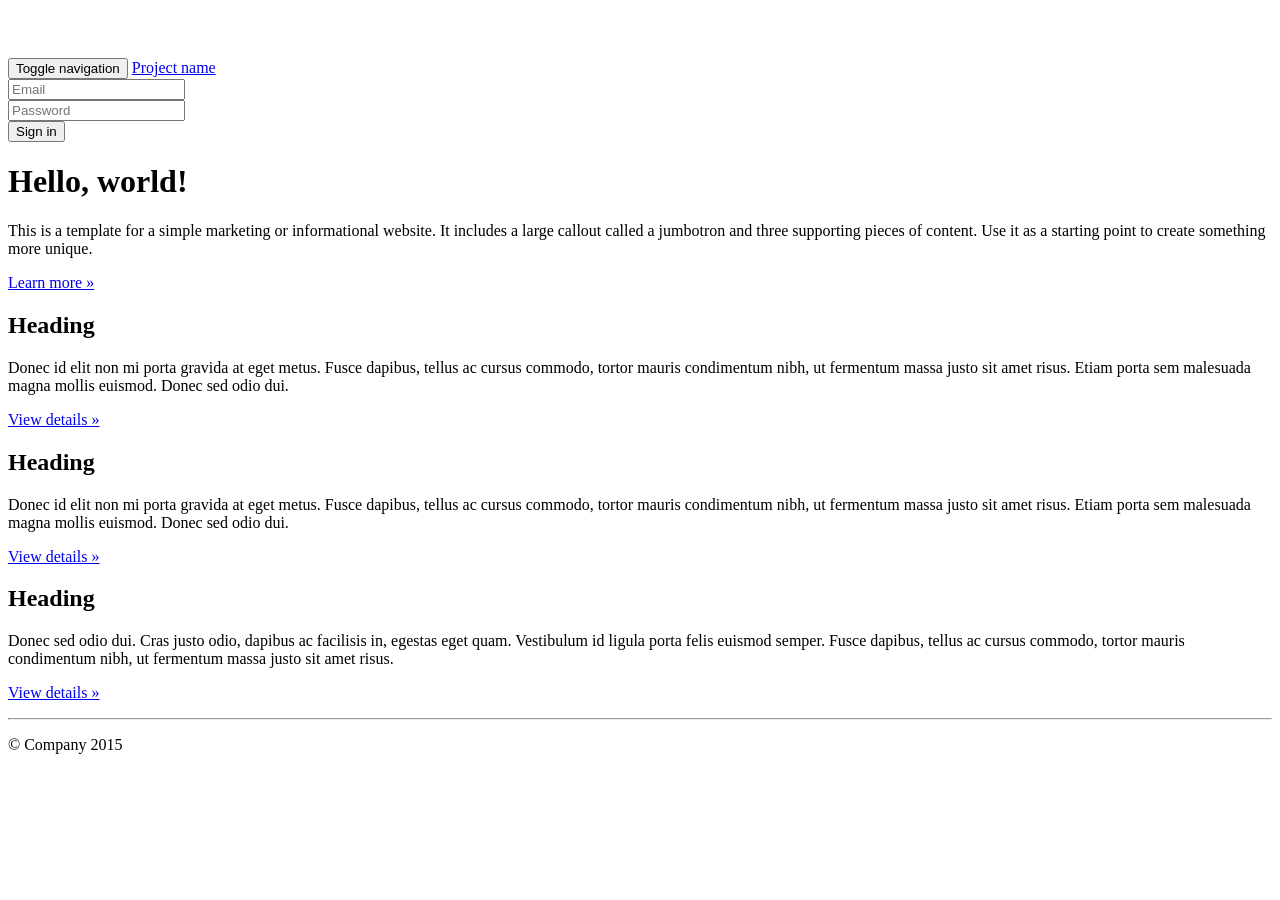
==== index.html @ c44256fb "initial commit" ====
<!doctype html>
<html class="no-js" lang="">
    <head>
        <meta charset="utf-8">
        <meta http-equiv="X-UA-Compatible" content="IE=edge,chrome=1">
        <title></title>
        <meta name="description" content="">
        <meta name="viewport" content="width=device-width, initial-scale=1">

        <link rel="stylesheet" href="css/bootstrap.min.css">
        <style>
            body {
                padding-top: 50px;
                padding-bottom: 20px;
            }
        </style>
        <link rel="stylesheet" href="css/bootstrap-theme.min.css">
        <link rel="stylesheet" href="css/main.css">

        <!--[if lt IE 9]>
            <script src="//html5shiv.googlecode.com/svn/trunk/html5.js"></script>
            <script>window.html5 || document.write('<script src="js/vendor/html5shiv.js"><\/script>')</script>
        <![endif]-->
    </head>
    <body>
    <nav class="navbar navbar-inverse navbar-fixed-top" role="navigation">
      <div class="container">
        <div class="navbar-header">
          <button type="button" class="navbar-toggle collapsed" data-toggle="collapse" data-target="#navbar" aria-expanded="false" aria-controls="navbar">
            <span class="sr-only">Toggle navigation</span>
            <span class="icon-bar"></span>
            <span class="icon-bar"></span>
            <span class="icon-bar"></span>
          </button>
          <a class="navbar-brand" href="#">Project name</a>
        </div>
        <div id="navbar" class="navbar-collapse collapse">
          <form class="navbar-form navbar-right" role="form">
            <div class="form-group">
              <input type="text" placeholder="Email" class="form-control">
            </div>
            <div class="form-group">
              <input type="password" placeholder="Password" class="form-control">
            </div>
            <button type="submit" class="btn btn-success">Sign in</button>
          </form>
        </div><!--/.navbar-collapse -->
      </div>
    </nav>

    <!-- Main jumbotron for a primary marketing message or call to action -->
    <div class="jumbotron">
      <div class="container">
        <h1>Hello, world!</h1>
        <p>This is a template for a simple marketing or informational website. It includes a large callout called a jumbotron and three supporting pieces of content. Use it as a starting point to create something more unique.</p>
        <p><a class="btn btn-primary btn-lg" href="#" role="button">Learn more &raquo;</a></p>
      </div>
    </div>

    <div class="container">
      <!-- Example row of columns -->
      <div class="row">
        <div class="col-md-4">
          <h2>Heading</h2>
          <p>Donec id elit non mi porta gravida at eget metus. Fusce dapibus, tellus ac cursus commodo, tortor mauris condimentum nibh, ut fermentum massa justo sit amet risus. Etiam porta sem malesuada magna mollis euismod. Donec sed odio dui. </p>
          <p><a class="btn btn-default" href="#" role="button">View details &raquo;</a></p>
        </div>
        <div class="col-md-4">
          <h2>Heading</h2>
          <p>Donec id elit non mi porta gravida at eget metus. Fusce dapibus, tellus ac cursus commodo, tortor mauris condimentum nibh, ut fermentum massa justo sit amet risus. Etiam porta sem malesuada magna mollis euismod. Donec sed odio dui. </p>
          <p><a class="btn btn-default" href="#" role="button">View details &raquo;</a></p>
       </div>
        <div class="col-md-4">
          <h2>Heading</h2>
          <p>Donec sed odio dui. Cras justo odio, dapibus ac facilisis in, egestas eget quam. Vestibulum id ligula porta felis euismod semper. Fusce dapibus, tellus ac cursus commodo, tortor mauris condimentum nibh, ut fermentum massa justo sit amet risus.</p>
          <p><a class="btn btn-default" href="#" role="button">View details &raquo;</a></p>
        </div>
      </div>

      <hr>

      <footer>
        <p>&copy; Company 2015</p>
      </footer>
    </div> <!-- /container -->        <script src="//ajax.googleapis.com/ajax/libs/jquery/1.11.2/jquery.min.js"></script>
        <script>window.jQuery || document.write('<script src="js/vendor/jquery-1.11.2.min.js"><\/script>')</script>

        <script src="js/vendor/bootstrap.min.js"></script>

        <script src="js/main.js"></script>
    </body>
</html>
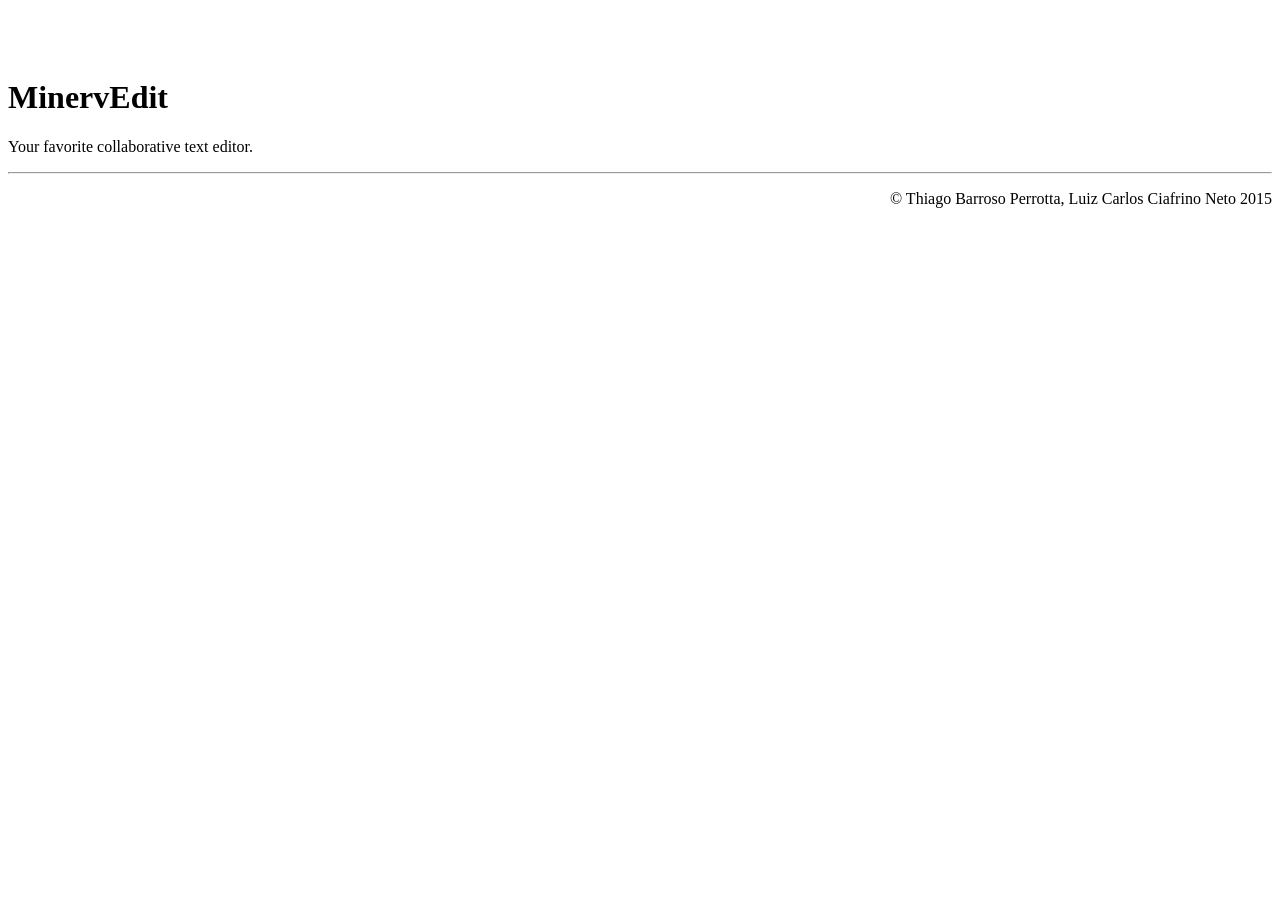
==== commit db78cd8c: "initial adaptation" ====
--- a/index.html
+++ b/index.html
@@ -3,90 +3,46 @@
     <head>
         <meta charset="utf-8">
         <meta http-equiv="X-UA-Compatible" content="IE=edge,chrome=1">
-        <title></title>
-        <meta name="description" content="">
+        <title>MinervEdit</title>
+        <meta name="author" content="Thiago Barroso Perrotta, Luiz Carlos Ciafrino Neto">
+        <meta name="application-name" content="MinervEdit">
+        <meta name="description" content="MinervEdit, a collaborative text editor">
         <meta name="viewport" content="width=device-width, initial-scale=1">
+        <meta name="keywords" content="MinervEdit, text editor, collaborative">
 
+        <!-- styles -->
         <link rel="stylesheet" href="css/bootstrap.min.css">
-        <style>
-            body {
-                padding-top: 50px;
-                padding-bottom: 20px;
-            }
-        </style>
         <link rel="stylesheet" href="css/bootstrap-theme.min.css">
         <link rel="stylesheet" href="css/main.css">
 
         <!--[if lt IE 9]>
-            <script src="//html5shiv.googlecode.com/svn/trunk/html5.js"></script>
-            <script>window.html5 || document.write('<script src="js/vendor/html5shiv.js"><\/script>')</script>
+            <script src="js/vendor/html5shiv.js"></script>
         <![endif]-->
     </head>
     <body>
-    <nav class="navbar navbar-inverse navbar-fixed-top" role="navigation">
-      <div class="container">
-        <div class="navbar-header">
-          <button type="button" class="navbar-toggle collapsed" data-toggle="collapse" data-target="#navbar" aria-expanded="false" aria-controls="navbar">
-            <span class="sr-only">Toggle navigation</span>
-            <span class="icon-bar"></span>
-            <span class="icon-bar"></span>
-            <span class="icon-bar"></span>
-          </button>
-          <a class="navbar-brand" href="#">Project name</a>
-        </div>
-        <div id="navbar" class="navbar-collapse collapse">
-          <form class="navbar-form navbar-right" role="form">
-            <div class="form-group">
-              <input type="text" placeholder="Email" class="form-control">
-            </div>
-            <div class="form-group">
-              <input type="password" placeholder="Password" class="form-control">
-            </div>
-            <button type="submit" class="btn btn-success">Sign in</button>
-          </form>
-        </div><!--/.navbar-collapse -->
-      </div>
-    </nav>
+    <nav class="navbar navbar-inverse navbar-fixed-top" role="navigation"></nav>
 
-    <!-- Main jumbotron for a primary marketing message or call to action -->
     <div class="jumbotron">
       <div class="container">
-        <h1>Hello, world!</h1>
-        <p>This is a template for a simple marketing or informational website. It includes a large callout called a jumbotron and three supporting pieces of content. Use it as a starting point to create something more unique.</p>
-        <p><a class="btn btn-primary btn-lg" href="#" role="button">Learn more &raquo;</a></p>
+        <h1>MinervEdit</h1>
+        <p>Your favorite collaborative text editor.</p>
       </div>
     </div>
 
     <div class="container">
-      <!-- Example row of columns -->
-      <div class="row">
-        <div class="col-md-4">
-          <h2>Heading</h2>
-          <p>Donec id elit non mi porta gravida at eget metus. Fusce dapibus, tellus ac cursus commodo, tortor mauris condimentum nibh, ut fermentum massa justo sit amet risus. Etiam porta sem malesuada magna mollis euismod. Donec sed odio dui. </p>
-          <p><a class="btn btn-default" href="#" role="button">View details &raquo;</a></p>
+        <div class="col-md-12">
+          <!-- TODO: text editor enters here -->
         </div>
-        <div class="col-md-4">
-          <h2>Heading</h2>
-          <p>Donec id elit non mi porta gravida at eget metus. Fusce dapibus, tellus ac cursus commodo, tortor mauris condimentum nibh, ut fermentum massa justo sit amet risus. Etiam porta sem malesuada magna mollis euismod. Donec sed odio dui. </p>
-          <p><a class="btn btn-default" href="#" role="button">View details &raquo;</a></p>
-       </div>
-        <div class="col-md-4">
-          <h2>Heading</h2>
-          <p>Donec sed odio dui. Cras justo odio, dapibus ac facilisis in, egestas eget quam. Vestibulum id ligula porta felis euismod semper. Fusce dapibus, tellus ac cursus commodo, tortor mauris condimentum nibh, ut fermentum massa justo sit amet risus.</p>
-          <p><a class="btn btn-default" href="#" role="button">View details &raquo;</a></p>
-        </div>
-      </div>
 
-      <hr>
+      <hr />
 
       <footer>
-        <p>&copy; Company 2015</p>
+        <p style="text-align: right;">&copy; Thiago Barroso Perrotta, Luiz Carlos Ciafrino Neto 2015</p>
       </footer>
-    </div> <!-- /container -->        <script src="//ajax.googleapis.com/ajax/libs/jquery/1.11.2/jquery.min.js"></script>
-        <script>window.jQuery || document.write('<script src="js/vendor/jquery-1.11.2.min.js"><\/script>')</script>
-
+    </div>
+        <!-- scripts -->
+        <script src="js/vendor/jquery-1.11.2.min.js"></script>
         <script src="js/vendor/bootstrap.min.js"></script>
-
         <script src="js/main.js"></script>
     </body>
 </html>
--- a/css/main.css
+++ b/css/main.css
@@ -0,0 +1,4 @@
+body {
+    padding-top: 50px;
+    padding-bottom: 20px;
+}
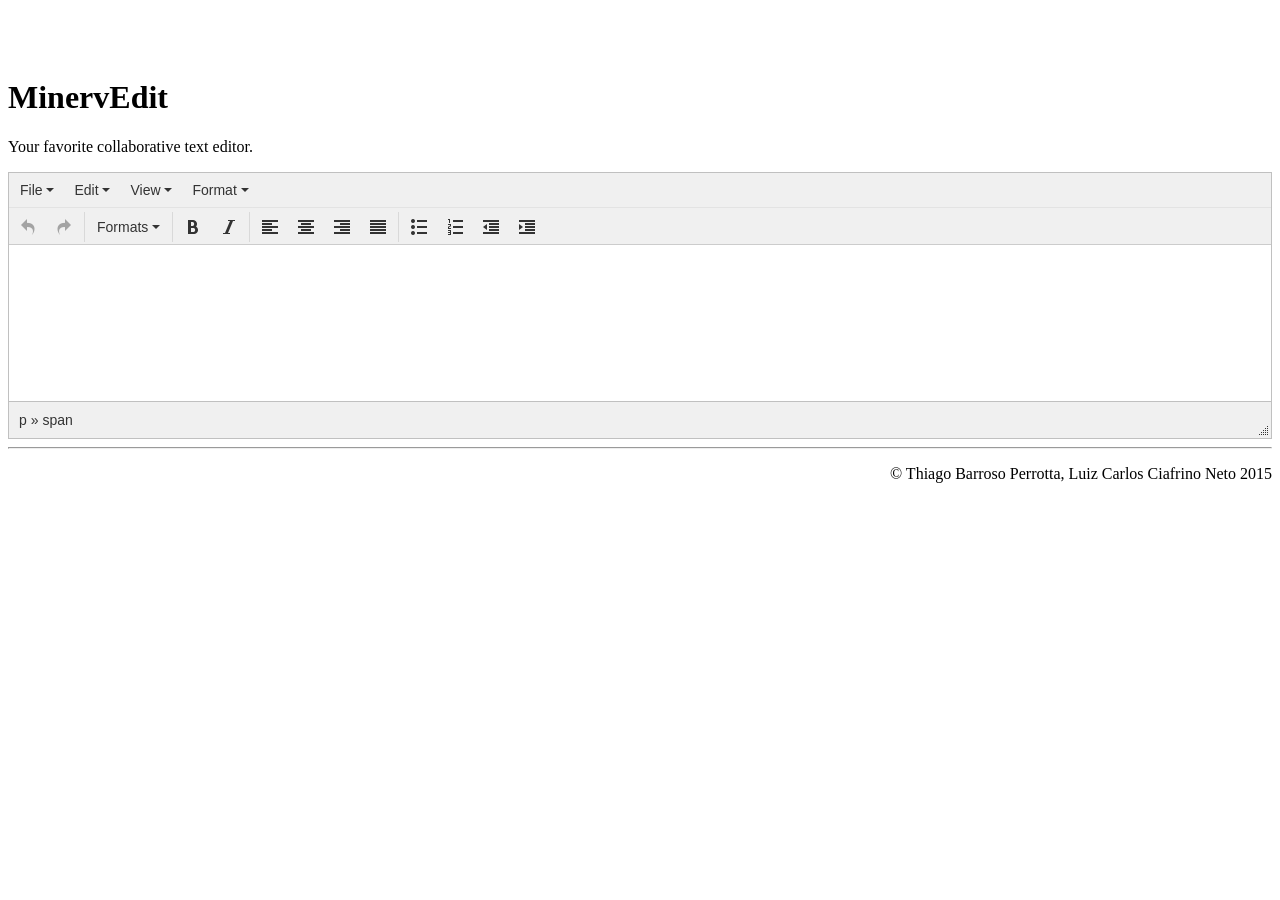
==== commit adcfcfe9: "tinymce" ====
--- a/index.html
+++ b/index.html
@@ -10,13 +10,16 @@
         <meta name="viewport" content="width=device-width, initial-scale=1">
         <meta name="keywords" content="MinervEdit, text editor, collaborative">
 
+        <link rel="icon" href="favicon.ico" type="image/x-icon"/>
+        <link rel="shortcut icon" href="favicon.ico" type="image/x-icon"/>
+
         <!-- styles -->
-        <link rel="stylesheet" href="css/bootstrap.min.css">
-        <link rel="stylesheet" href="css/bootstrap-theme.min.css">
-        <link rel="stylesheet" href="css/main.css">
+        <link rel="stylesheet" type="text/css" href="bower_components/bootstrap/dist/css/bootstrap.min.css">
+        <link rel="stylesheet" type="text/css" href="bower_components/bootstrap/dist/css/bootstrap-theme.min.css">
+        <link rel="stylesheet" type="text/css" href="css/main.css">
 
         <!--[if lt IE 9]>
-            <script src="js/vendor/html5shiv.js"></script>
+            <script src="bower_components/html5shiv/dist/html5shiv.min.js"></script>
         <![endif]-->
     </head>
     <body>
@@ -24,14 +27,14 @@
 
     <div class="jumbotron">
       <div class="container">
-        <h1>MinervEdit</h1>
+        <h1>MinervEdit <small><i class="glyphicon glyphicon-pencil"></i></small></h1>
         <p>Your favorite collaborative text editor.</p>
       </div>
     </div>
 
     <div class="container">
         <div class="col-md-12">
-          <!-- TODO: text editor enters here -->
+          <textarea id="editor" rows="10" cols="100"></textarea>
         </div>
 
       <hr />
@@ -41,8 +44,18 @@
       </footer>
     </div>
         <!-- scripts -->
-        <script src="js/vendor/jquery-1.11.2.min.js"></script>
-        <script src="js/vendor/bootstrap.min.js"></script>
-        <script src="js/main.js"></script>
+        <script type="text/javascript" src="bower_components/jquery/dist/jquery.min.js"></script>
+        <script type="text/javascript" src="bower_components/bootstrap/dist/js/bootstrap.min.js"></script>
+        <script type="text/javascript" src="bower_components/tinymce/tinymce.min.js"></script>
+        <script>tinymce.init({
+            selector: '#editor',
+            setup: function(ed) {
+                ed.on('init', function() {
+                    this.execCommand("fontSize", false, "18px");
+                });
+            }
+        });
+        </script>
+        <script type="text/javascript" src="js/main.js"></script>
     </body>
 </html>
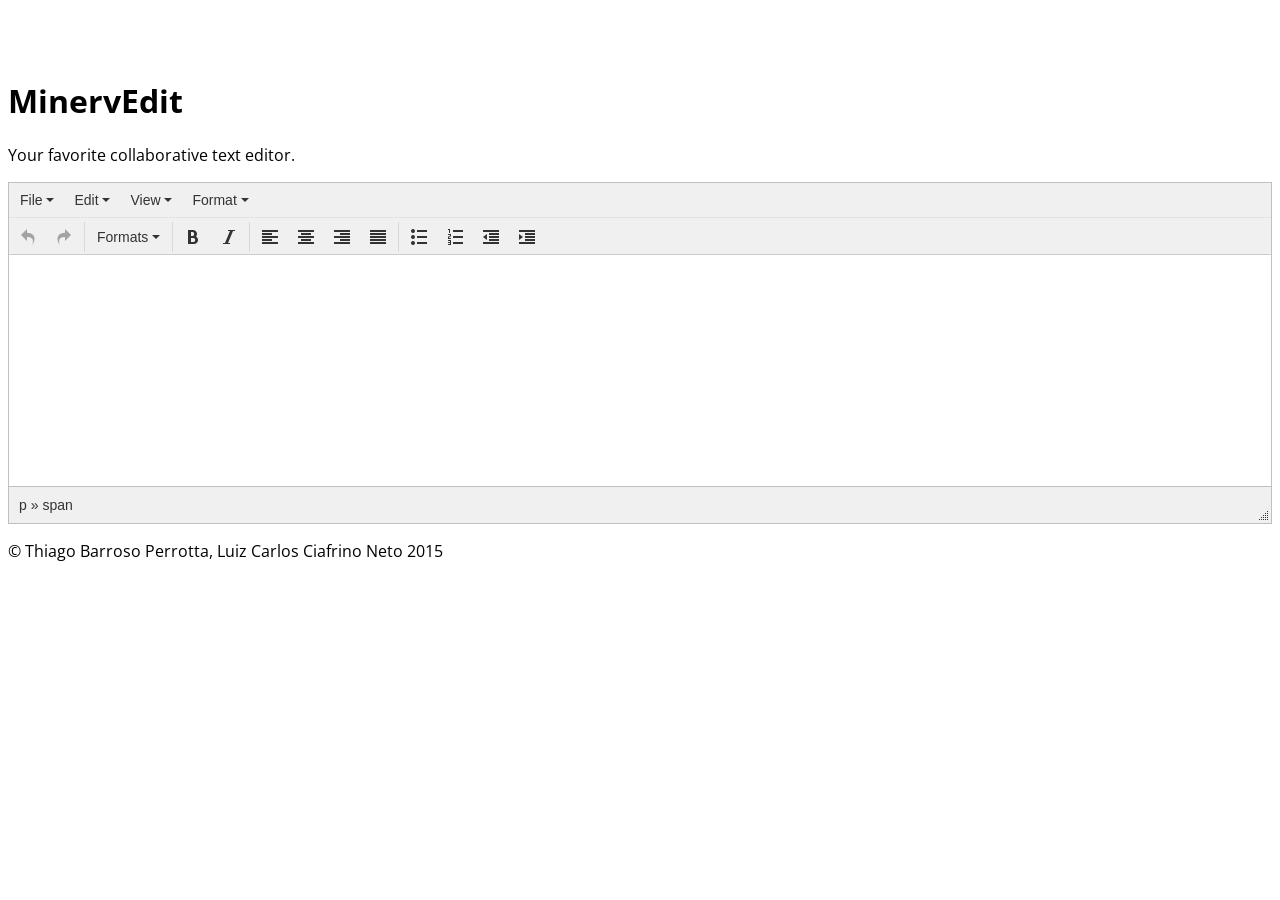
==== commit fb593bb4: "styling" ====
--- a/index.html
+++ b/index.html
@@ -33,15 +33,15 @@
     </div>
 
     <div class="container">
-        <div class="col-md-12">
-          <textarea id="editor" rows="10" cols="100"></textarea>
+          <textarea id="editor" rows="15"></textarea>
+    </div>
+
+    <div class="navbar navbar-inverse navbar-fixed-bottom" role="navigation">
+        <div class="container">
+            <div class="navbar-text pull-right">
+                <p>&copy; Thiago Barroso Perrotta, Luiz Carlos Ciafrino Neto 2015</p>
+            </div>
         </div>
-
-      <hr />
-
-      <footer>
-        <p style="text-align: right;">&copy; Thiago Barroso Perrotta, Luiz Carlos Ciafrino Neto 2015</p>
-      </footer>
     </div>
         <!-- scripts -->
         <script type="text/javascript" src="bower_components/jquery/dist/jquery.min.js"></script>
--- a/css/main.css
+++ b/css/main.css
@@ -1,4 +1,9 @@
+@import url('http://fonts.googleapis.com/css?family=Open+Sans:700,400');
+@import url('http://fonts.googleapis.com/css?family=Roboto:700,400');
+
 body {
+    font-family: 'Open Sans', sans-serif;
+    background-image: url("../img/background.png");
     padding-top: 50px;
     padding-bottom: 20px;
 }
